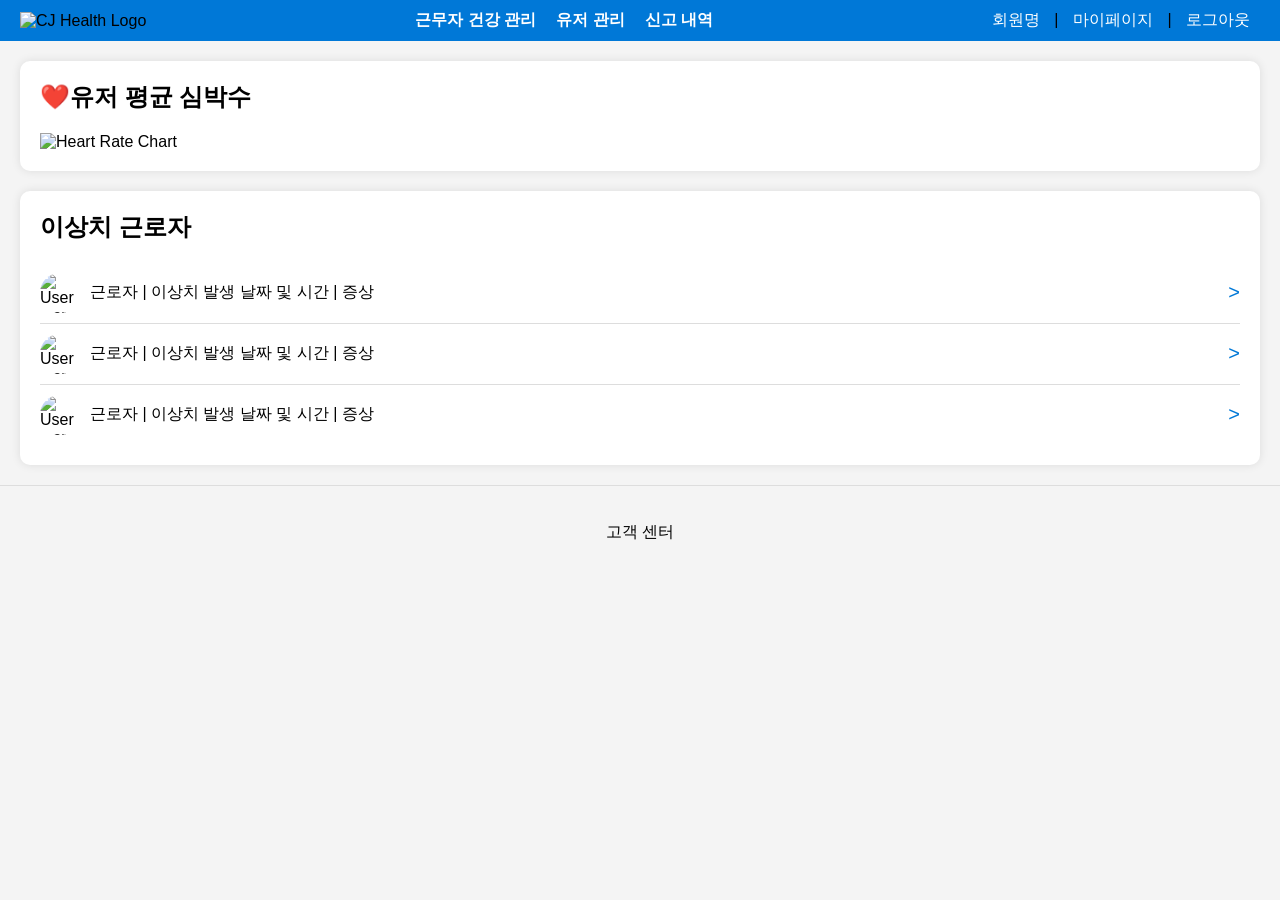
==== site/admin_main.html @ 92d7ef59 "admin_main web create" ====
<!DOCTYPE html>
<html lang="ko">
<head>
    <meta charset="UTF-8">
    <meta name="viewport" content="width=device-width, initial-scale=1.0">
    <title>관리자 웹 메인페이지</title>
    <link rel="stylesheet" href="admin_main.css">
</head>
<body>
    <header>
        <div class="header-container">
            <div class="logo">
                <img src="logo.png" alt="CJ Health Logo">
            </div>
            <nav>
                <ul>
                    <li><a href="#">근무자 건강 관리</a></li>
                    <li><a href="#">유저 관리</a></li>
                    <li><a href="#">신고 내역</a></li>
                </ul>
            </nav>
            <div class="user-menu">
                <a href="#">회원명</a> |
                <a href="#">마이페이지</a> |
                <a href="#">로그아웃</a>
            </div>
        </div>
    </header>
    <main>
        <section class="heart-rate">
            <h2>❤️유저 평균 심박수</h2>
            <div class="chart">
                <img src="chart.png" alt="Heart Rate Chart">
            </div>
        </section>
        <section class="abnormal-workers">
            <h2>이상치 근로자</h2>
            <div class="worker">
                <div class="worker-info">
                    <img src="user-icon.png" alt="User Icon">
                    <span>근로자 | 이상치 발생 날짜 및 시간 | 증상</span>
                </div>
                <div class="worker-detail">
                    <a href="#">></a>
                </div>
            </div>
            <div class="worker">
                <div class="worker-info">
                    <img src="user-icon.png" alt="User Icon">
                    <span>근로자 | 이상치 발생 날짜 및 시간 | 증상</span>
                </div>
                <div class="worker-detail">
                    <a href="#">></a>
                </div>
            </div>
            <div class="worker">
                <div class="worker-info">
                    <img src="user-icon.png" alt="User Icon">
                    <span>근로자 | 이상치 발생 날짜 및 시간 | 증상</span>
                </div>
                <div class="worker-detail">
                    <a href="#">></a>
                </div>
            </div>
        </section>
    </main>
    <footer>
        <p>고객 센터</p>
    </footer>
    <script src="admin_main.js"></script>
</body>
</html>
---- site/admin_main.css ----
body {
    font-family: Arial, sans-serif;
    margin: 0;
    padding: 0;
    background-color: #f4f4f4;
}

.header-container {
    display: flex;
    justify-content: space-between;
    align-items: center;
    background-color: #0078d7;
    padding: 10px 20px;
}

.header-container .logo img {
    height: 50px;
}

.header-container nav ul {
    list-style: none;
    display: flex;
    gap: 20px;
    margin: 0;
    padding: 0;
}

.header-container nav ul li a {
    color: white;
    text-decoration: none;
    font-weight: bold;
}

.header-container .user-menu a {
    color: white;
    text-decoration: none;
    margin: 0 10px;
}

main {
    padding: 20px;
}

.heart-rate {
    background-color: white;
    padding: 20px;
    margin-bottom: 20px;
    border-radius: 10px;
    box-shadow: 0 0 10px rgba(0, 0, 0, 0.1);
}

.heart-rate h2 {
    margin-top: 0;
    display: flex;
    align-items: center;
    gap: 10px;
}

.heart-rate .chart img {
    width: 100%;
    height: auto;
}

.abnormal-workers {
    background-color: white;
    padding: 20px;
    border-radius: 10px;
    box-shadow: 0 0 10px rgba(0, 0, 0, 0.1);
}

.abnormal-workers h2 {
    margin-top: 0;
}

.worker {
    display: flex;
    justify-content: space-between;
    align-items: center;
    padding: 10px 0;
    border-bottom: 1px solid #ddd;
}

.worker:last-child {
    border-bottom: none;
}

.worker-info {
    display: flex;
    align-items: center;
    gap: 10px;
}

.worker-info img {
    width: 40px;
    height: 40px;
    border-radius: 50%;
}

.worker-detail a {
    text-decoration: none;
    font-size: 20px;
    color: #0078d7;
}

footer {
    text-align: center;
    padding: 20px;
    background-color: #f4f4f4;
    border-top: 1px solid #ddd;
}
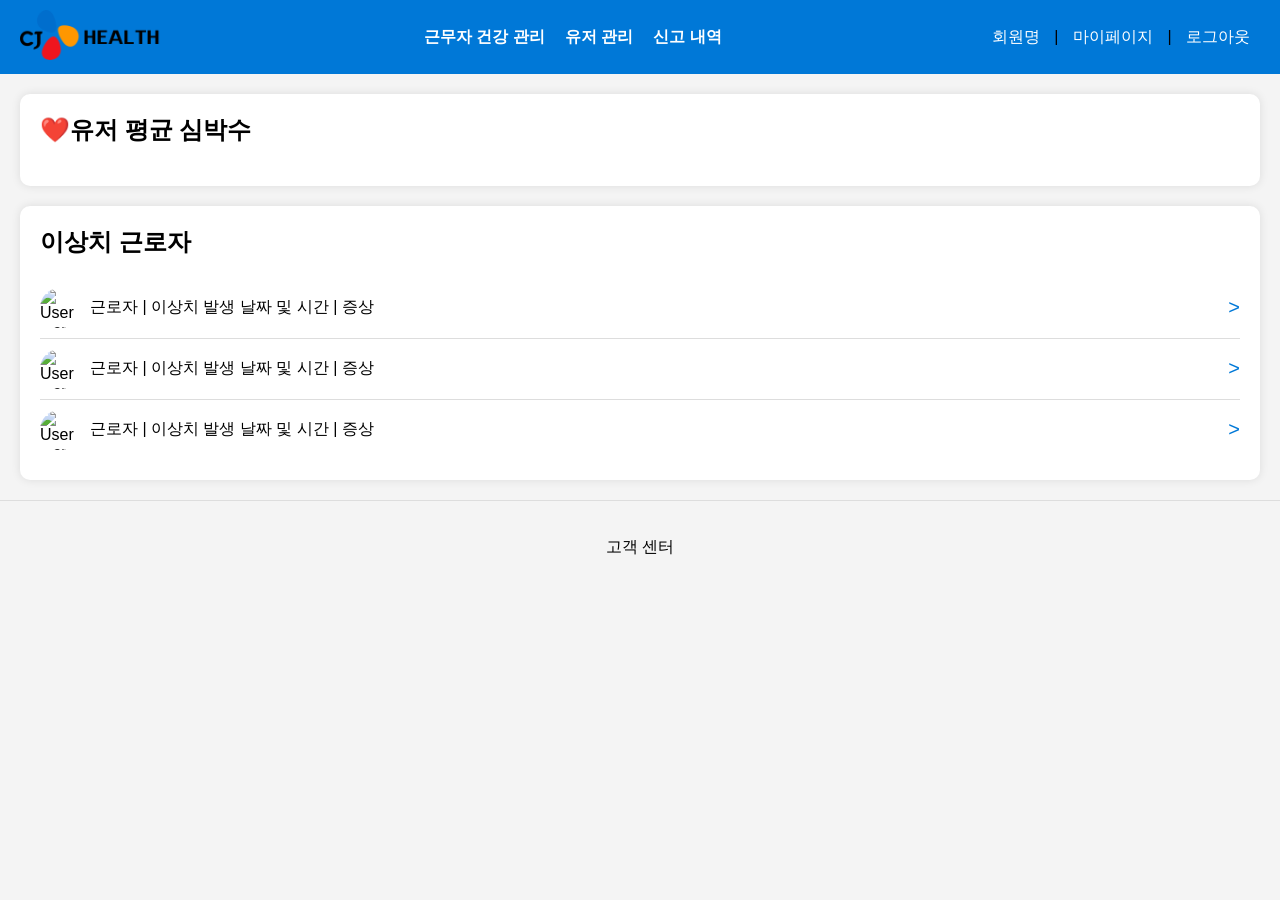
==== commit 6b7bfca6: "웹페이지 기본 제작 완료" ====
--- a/site/admin_main.html
+++ b/site/admin_main.html
@@ -10,7 +10,7 @@
     <header>
         <div class="header-container">
             <div class="logo">
-                <img src="logo.png" alt="CJ Health Logo">
+                <img src="logo.svg" alt="CJ Health Logo">
             </div>
             <nav>
                 <ul>
@@ -29,9 +29,7 @@
     <main>
         <section class="heart-rate">
             <h2>❤️유저 평균 심박수</h2>
-            <div class="chart">
-                <img src="chart.png" alt="Heart Rate Chart">
-            </div>
+            <div class="chart"></div>
         </section>
         <section class="abnormal-workers">
             <h2>이상치 근로자</h2>
